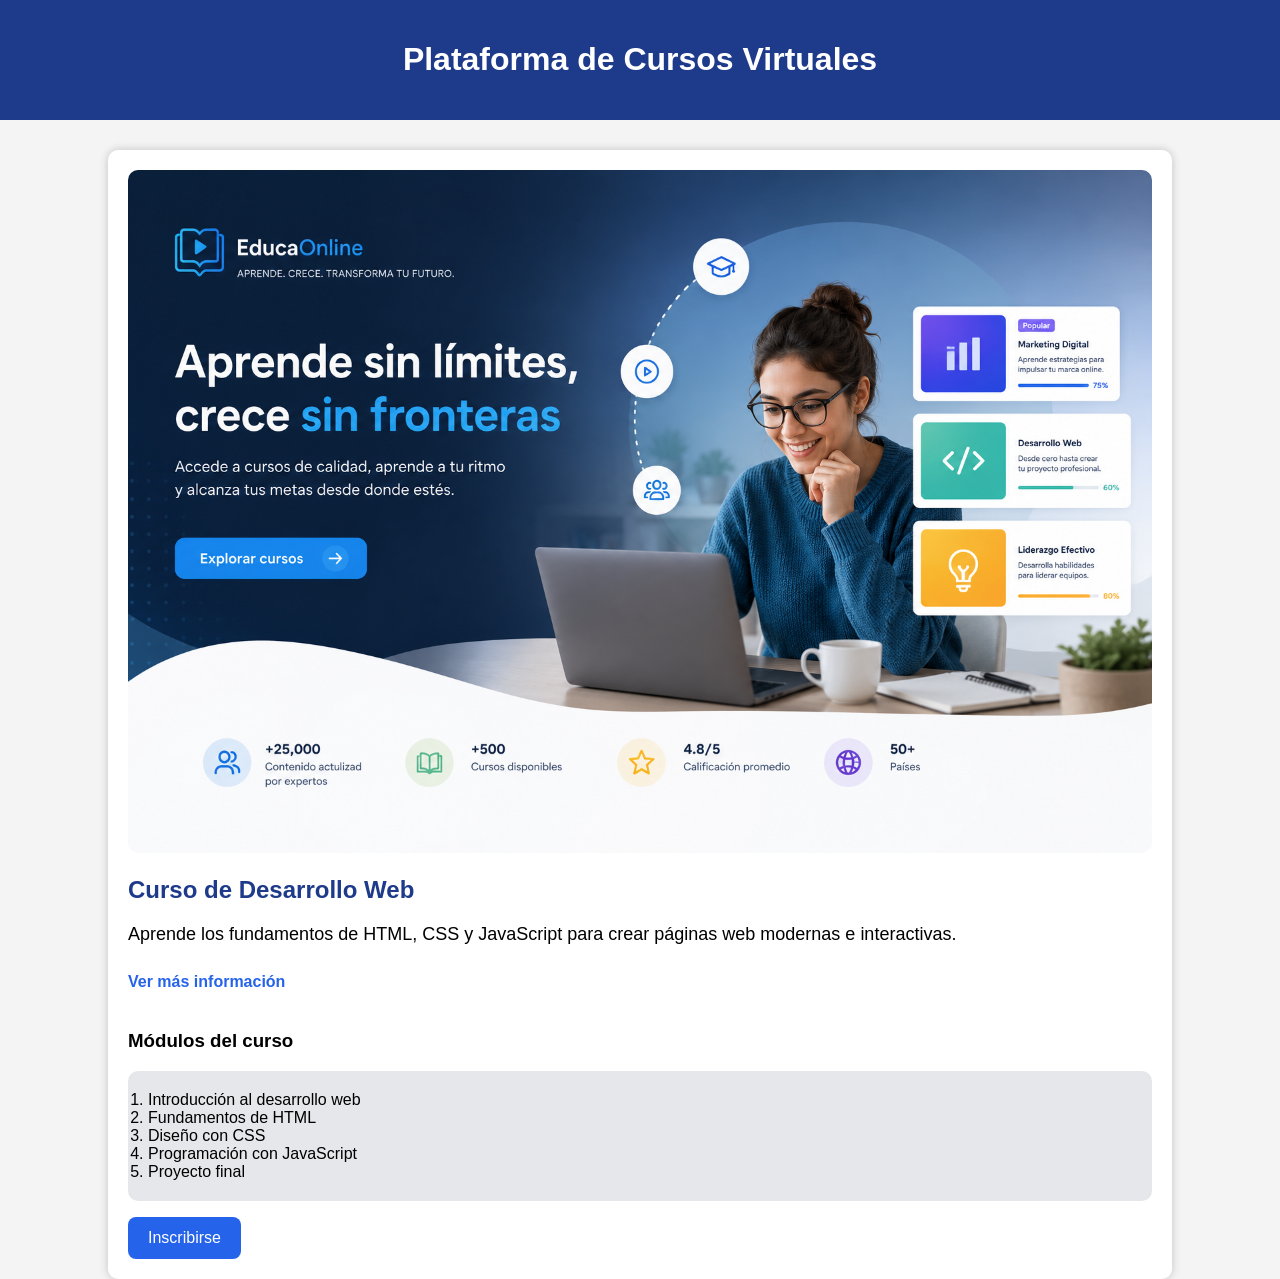
==== index.html @ f6471fb9 "Creacion inicial del proyecto" ====
<!DOCTYPE html>
<html lang="es">
<head>
    <meta charset="UTF-8">
    <meta name="viewport" content="width=device-width, initial-scale=1.0">
    <title>Plataforma de Cursos</title>
    <link rel="stylesheet" href="estilos.css">
</head>
<body>

    <header>
        <h1>Plataforma de Cursos Virtuales</h1>
    </header>

    <section class="contenedor">

        <img src="img\programacion.png" alt="Curso de programación">

        <h2>Curso de Desarrollo Web</h2>

        <p>
            Aprende los fundamentos de HTML, CSS y JavaScript
            para crear páginas web modernas e interactivas.
        </p>

        <a href="https://developer.mozilla.org/es/" target="_blank">
            Ver más información
        </a>

        <h3>Módulos del curso</h3>

        <ol>
            <li>Introducción al desarrollo web</li>
            <li>Fundamentos de HTML</li>
            <li>Diseño con CSS</li>
            <li>Programación con JavaScript</li>
            <li>Proyecto final</li>
        </ol>

        <button onclick="mostrarMensaje()">
            Inscribirse
        </button>

    </section>

    <script src="script.js"></script>

</body>
</html>
---- estilos.css ----
body {
font-family: Arial, sans-serif;
background-color: #f4f4f4;
margin: 0;
padding: 0;
}
header {
background-color: #1e3a8a;
color: white;
text-align: center;
padding: 20px;
}
.contenedor {
width: 80%;
margin: auto;
background: white;
padding: 20px;
margin-top: 30px;
border-radius: 10px;
box-shadow: 0px 0px 10px rgba(0,0,0,0.2);
}
img {
width: 100%;
border-radius: 10px;
}
h2 {
color: #1e3a8a;
}
p {
font-size: 18px;
}
ol {
background-color: #e5e7eb;
padding: 20px;
border-radius: 10px;
9
}
button {
background-color: #2563eb;
color: white;
border: none;
padding: 12px 20px;
border-radius: 8px;
cursor: pointer;
font-size: 16px;
}
button:hover {
background-color: #1d4ed8;
}
a {
display: inline-block;
margin-top: 10px;
margin-bottom: 20px;
color: #2563eb;
text-decoration: none;
font-weight: bold;
}
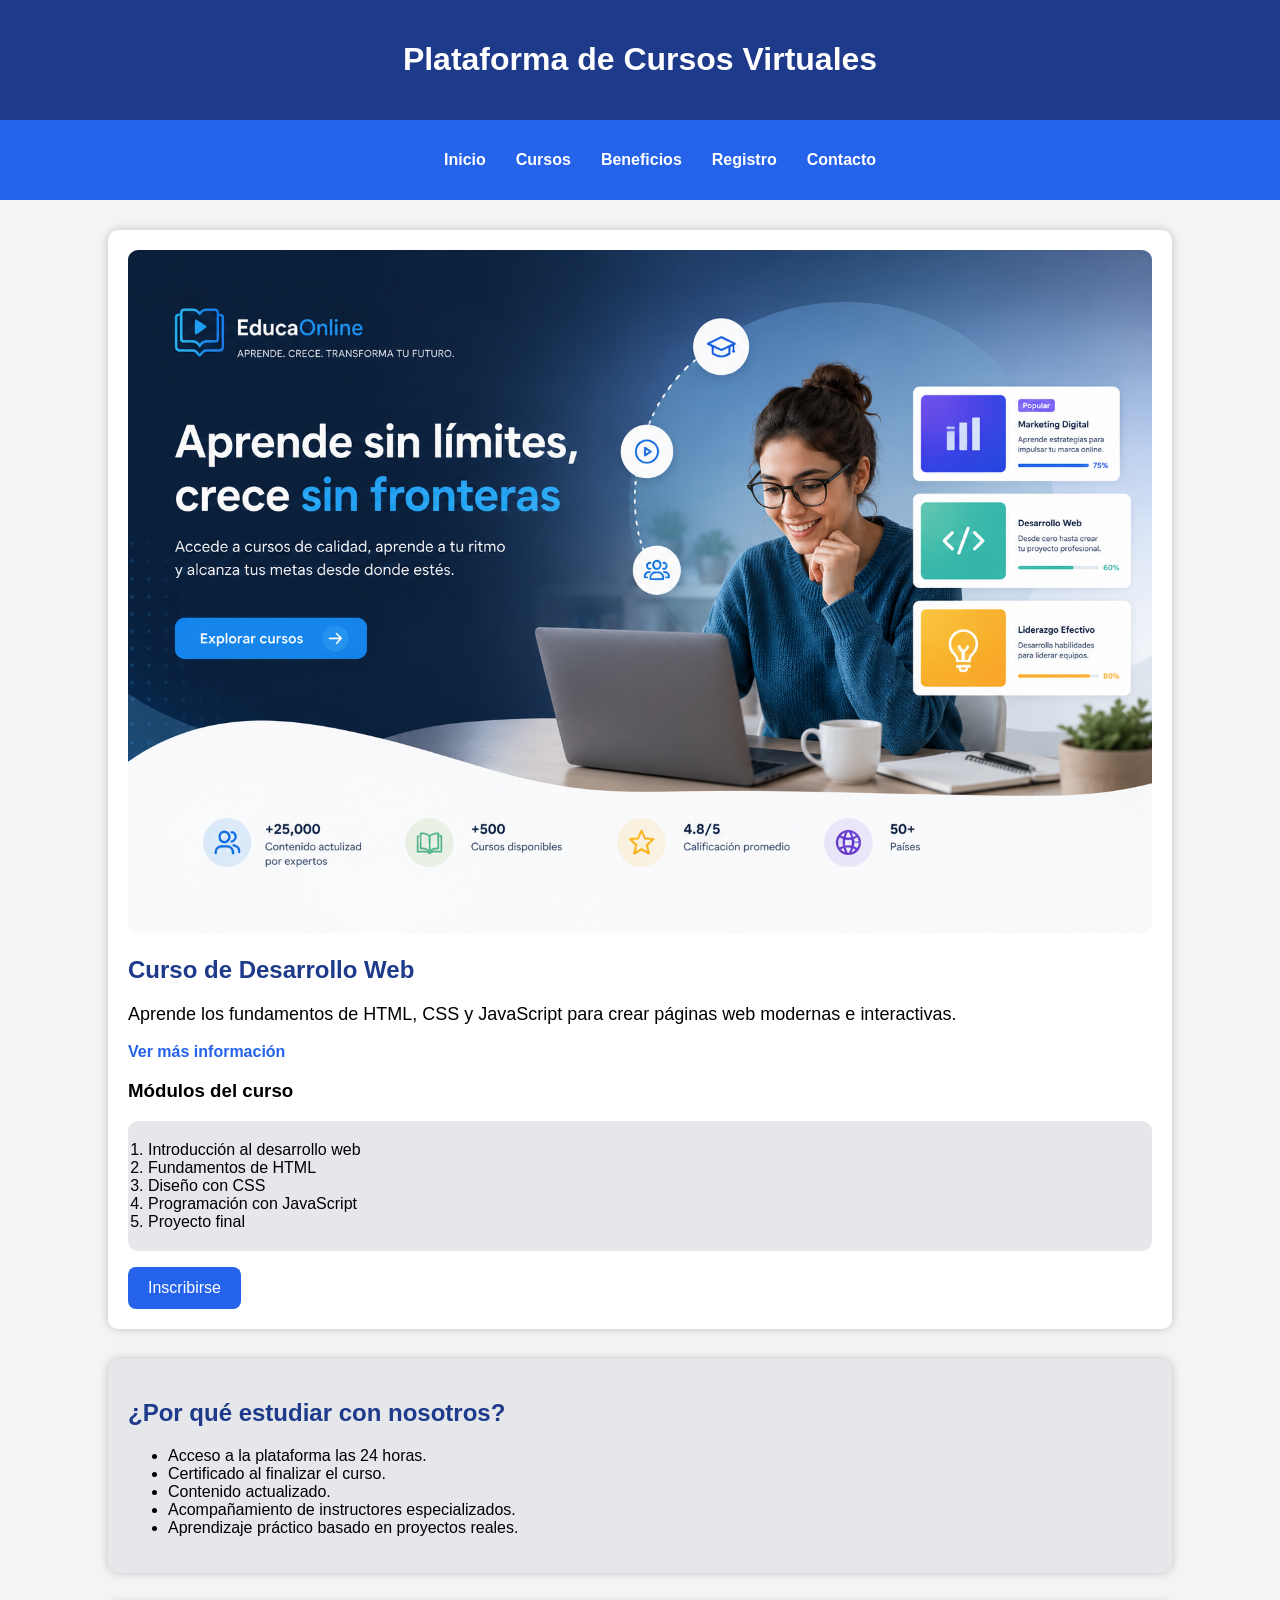
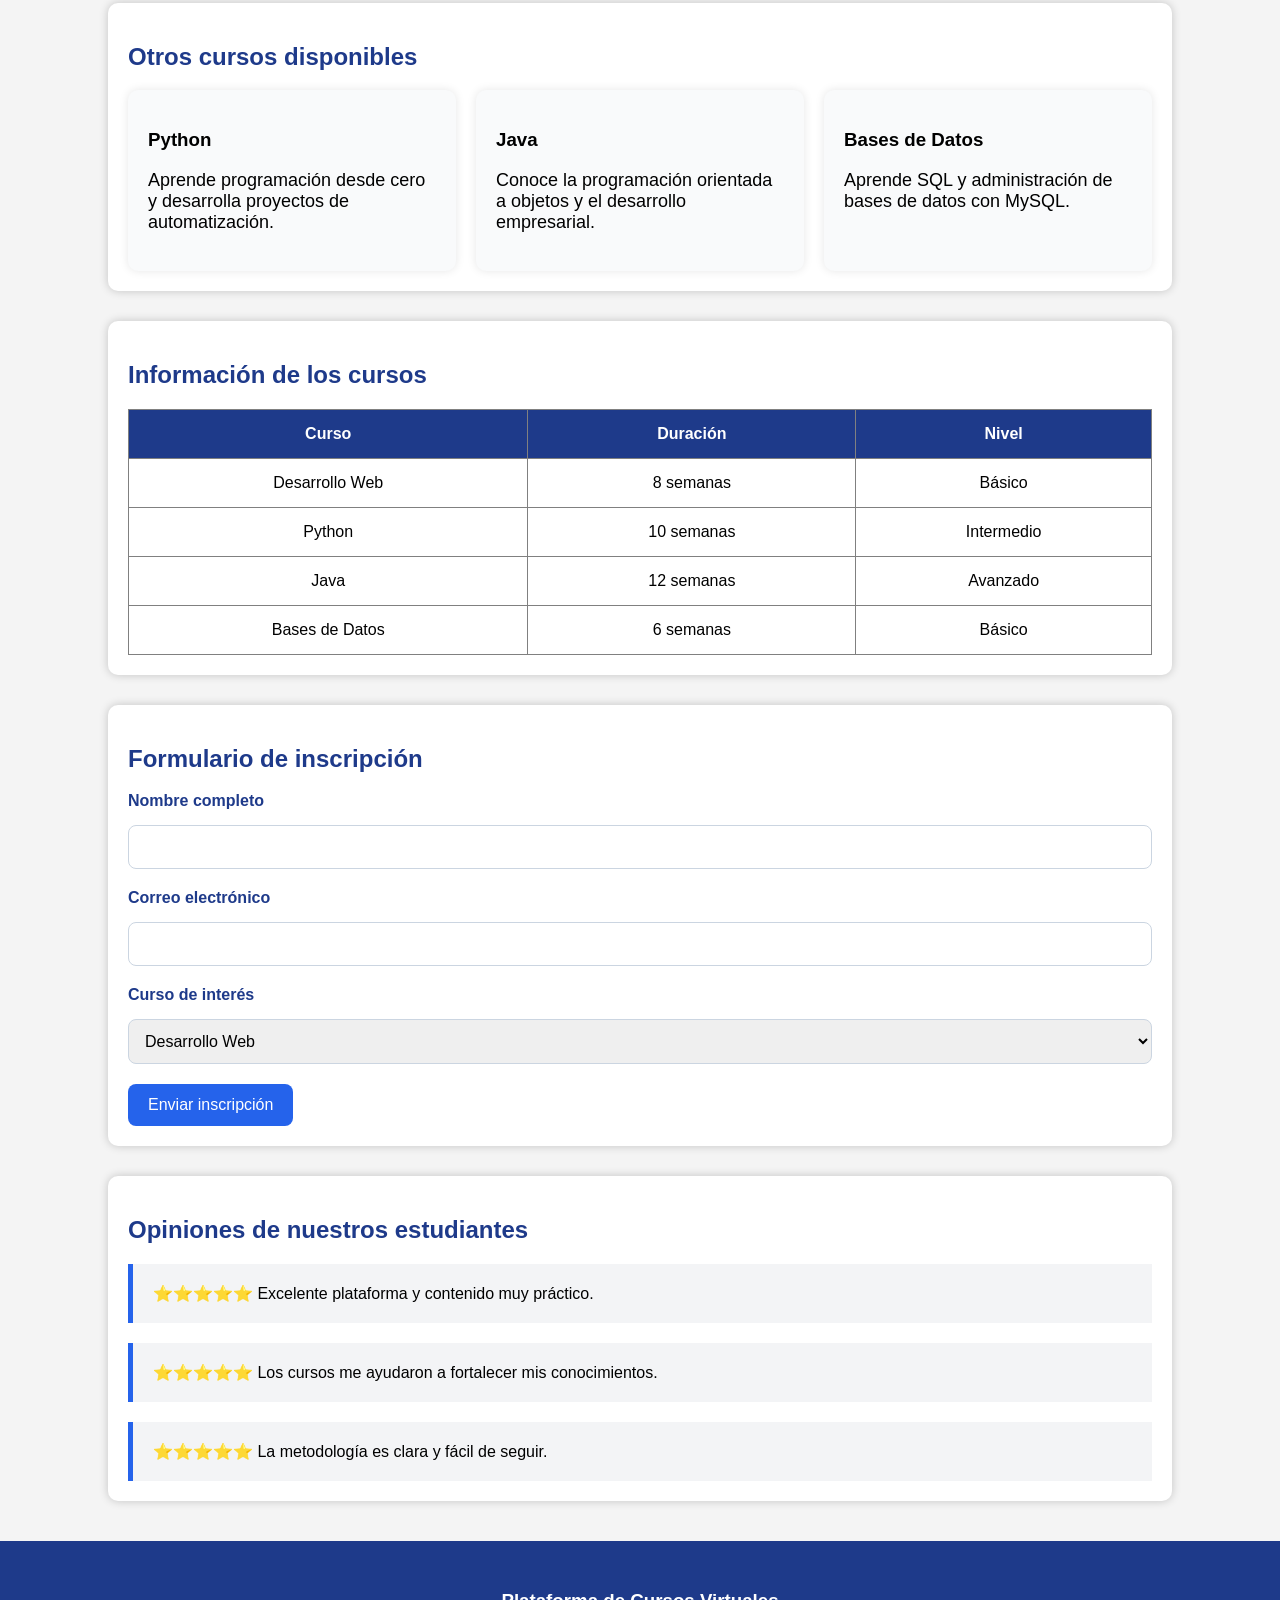
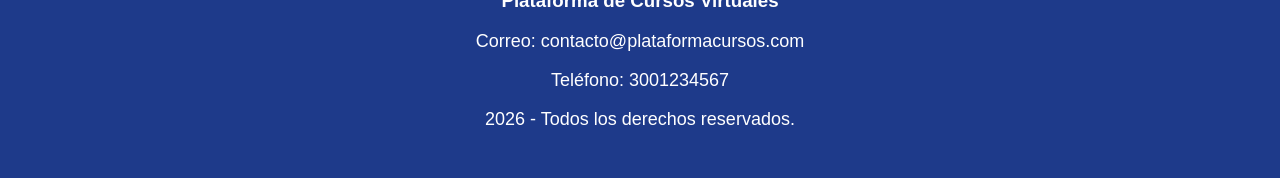
==== commit 16740a74: "Se mejoro la plataforma de cursos" ====
--- a/index.html
+++ b/index.html
@@ -3,47 +3,237 @@
 <head>
     <meta charset="UTF-8">
     <meta name="viewport" content="width=device-width, initial-scale=1.0">
-    <title>Plataforma de Cursos</title>
+    <title>Plataforma de Cursos Virtuales</title>
     <link rel="stylesheet" href="estilos.css">
 </head>
 <body>
 
-    <header>
-        <h1>Plataforma de Cursos Virtuales</h1>
-    </header>
-
-    <section class="contenedor">
-
-        <img src="img\programacion.png" alt="Curso de programación">
-
-        <h2>Curso de Desarrollo Web</h2>
-
-        <p>
-            Aprende los fundamentos de HTML, CSS y JavaScript
-            para crear páginas web modernas e interactivas.
-        </p>
-
-        <a href="https://developer.mozilla.org/es/" target="_blank">
-            Ver más información
-        </a>
-
-        <h3>Módulos del curso</h3>
-
-        <ol>
-            <li>Introducción al desarrollo web</li>
-            <li>Fundamentos de HTML</li>
-            <li>Diseño con CSS</li>
-            <li>Programación con JavaScript</li>
-            <li>Proyecto final</li>
-        </ol>
-
-        <button onclick="mostrarMensaje()">
-            Inscribirse
+<header>
+    <h1>Plataforma de Cursos Virtuales</h1>
+</header>
+
+<nav>
+
+    <ul>
+
+        <li><a href="#">Inicio</a></li>
+        <li><a href="#cursos">Cursos</a></li>
+        <li><a href="#beneficios">Beneficios</a></li>
+        <li><a href="#registro">Registro</a></li>
+        <li><a href="#contacto">Contacto</a></li>
+
+    </ul>
+
+</nav>
+
+<section class="contenedor">
+
+    <img src="img/programacion.png" alt="Curso de programación">
+
+    <h2>Curso de Desarrollo Web</h2>
+
+    <p>
+        Aprende los fundamentos de HTML, CSS y JavaScript para crear páginas web modernas e interactivas.
+    </p>
+
+    <a href="https://developer.mozilla.org/es/" target="_blank">
+        Ver más información
+    </a>
+
+    <h3>Módulos del curso</h3>
+
+    <ol>
+
+        <li>Introducción al desarrollo web</li>
+        <li>Fundamentos de HTML</li>
+        <li>Diseño con CSS</li>
+        <li>Programación con JavaScript</li>
+        <li>Proyecto final</li>
+
+    </ol>
+
+    <button onclick="mostrarMensaje()">
+        Inscribirse
+    </button>
+
+</section>
+
+<section id="beneficios" class="contenedor">
+
+    <h2>¿Por qué estudiar con nosotros?</h2>
+
+    <ul>
+
+        <li>Acceso a la plataforma las 24 horas.</li>
+        <li>Certificado al finalizar el curso.</li>
+        <li>Contenido actualizado.</li>
+        <li>Acompañamiento de instructores especializados.</li>
+        <li>Aprendizaje práctico basado en proyectos reales.</li>
+
+    </ul>
+
+</section>
+
+<section id="cursos" class="contenedor">
+
+    <h2>Otros cursos disponibles</h2>
+
+    <div class="cursos">
+
+        <div class="curso">
+
+            <h3>Python</h3>
+
+            <p>
+                Aprende programación desde cero y desarrolla proyectos de automatización.
+            </p>
+
+        </div>
+
+        <div class="curso">
+
+            <h3>Java</h3>
+
+            <p>
+                Conoce la programación orientada a objetos y el desarrollo empresarial.
+            </p>
+
+        </div>
+
+        <div class="curso">
+
+            <h3>Bases de Datos</h3>
+
+            <p>
+                Aprende SQL y administración de bases de datos con MySQL.
+            </p>
+
+        </div>
+
+    </div>
+
+</section>
+
+<section class="contenedor">
+
+    <h2>Información de los cursos</h2>
+
+    <table>
+
+        <tr>
+
+            <th>Curso</th>
+            <th>Duración</th>
+            <th>Nivel</th>
+
+        </tr>
+
+        <tr>
+
+            <td>Desarrollo Web</td>
+            <td>8 semanas</td>
+            <td>Básico</td>
+
+        </tr>
+
+        <tr>
+
+            <td>Python</td>
+            <td>10 semanas</td>
+            <td>Intermedio</td>
+
+        </tr>
+
+        <tr>
+
+            <td>Java</td>
+            <td>12 semanas</td>
+            <td>Avanzado</td>
+
+        </tr>
+
+        <tr>
+
+            <td>Bases de Datos</td>
+            <td>6 semanas</td>
+            <td>Básico</td>
+
+        </tr>
+
+    </table>
+
+</section>
+
+<section id="registro" class="contenedor">
+
+    <h2>Formulario de inscripción</h2>
+
+    <form>
+
+        <label>Nombre completo</label>
+
+        <input type="text">
+
+        <label>Correo electrónico</label>
+
+        <input type="email">
+
+        <label>Curso de interés</label>
+
+        <select>
+
+            <option>Desarrollo Web</option>
+            <option>Python</option>
+            <option>Java</option>
+            <option>Bases de Datos</option>
+
+        </select>
+
+        <button type="button" onclick="mostrarMensaje()">
+            Enviar inscripción
         </button>
 
-    </section>
-
-    <script src="script.js"></script>
+    </form>
+
+</section>
+
+<section class="contenedor">
+
+    <h2>Opiniones de nuestros estudiantes</h2>
+
+    <div class="testimonio">
+
+        ⭐⭐⭐⭐⭐ Excelente plataforma y contenido muy práctico.
+
+    </div>
+
+    <div class="testimonio">
+
+        ⭐⭐⭐⭐⭐ Los cursos me ayudaron a fortalecer mis conocimientos.
+
+    </div>
+
+    <div class="testimonio">
+
+        ⭐⭐⭐⭐⭐ La metodología es clara y fácil de seguir.
+
+    </div>
+
+</section>
+
+<footer id="contacto">
+
+    <h3>Plataforma de Cursos Virtuales</h3>
+
+    <p>Correo: contacto@plataformacursos.com</p>
+
+    <p>Teléfono: 3001234567</p>
+
+    <p>2026 - Todos los derechos reservados.</p>
+
+</footer>
+
+<script src="script.js"></script>
 
 </body>
 </html>
--- a/estilos.css
+++ b/estilos.css
@@ -1,57 +1,163 @@
-body {
-font-family: Arial, sans-serif;
-background-color: #f4f4f4;
-margin: 0;
-padding: 0;
+body{
+    font-family:Arial,sans-serif;
+    background-color:#f4f4f4;
+    margin:0;
+    padding:0;
 }
-header {
-background-color: #1e3a8a;
-color: white;
-text-align: center;
-padding: 20px;
+
+header{
+    background-color:#1e3a8a;
+    color:white;
+    text-align:center;
+    padding:20px;
 }
-.contenedor {
-width: 80%;
-margin: auto;
-background: white;
-padding: 20px;
-margin-top: 30px;
-border-radius: 10px;
-box-shadow: 0px 0px 10px rgba(0,0,0,0.2);
+
+nav{
+    background-color:#2563eb;
+    padding:15px;
 }
-img {
-width: 100%;
-border-radius: 10px;
+
+nav ul{
+    display:flex;
+    justify-content:center;
+    gap:30px;
+    list-style:none;
 }
-h2 {
-color: #1e3a8a;
+
+nav a{
+    color:white;
+    text-decoration:none;
+    font-weight:bold;
 }
-p {
-font-size: 18px;
+
+nav a:hover{
+    color:#dbeafe;
 }
-ol {
-background-color: #e5e7eb;
-padding: 20px;
-border-radius: 10px;
-9
+
+.contenedor{
+    width:80%;
+    margin:auto;
+    background:white;
+    padding:20px;
+    margin-top:30px;
+    border-radius:10px;
+    box-shadow:0px 0px 10px rgba(0,0,0,0.2);
 }
-button {
-background-color: #2563eb;
-color: white;
-border: none;
-padding: 12px 20px;
-border-radius: 8px;
-cursor: pointer;
-font-size: 16px;
+
+img{
+    width:100%;
+    border-radius:10px;
 }
-button:hover {
-background-color: #1d4ed8;
+
+h2{
+    color:#1e3a8a;
 }
-a {
-display: inline-block;
-margin-top: 10px;
-margin-bottom: 20px;
-color: #2563eb;
-text-decoration: none;
-font-weight: bold;
+
+p{
+    font-size:18px;
 }
+
+ol{
+    background-color:#e5e7eb;
+    padding:20px;
+    border-radius:10px;
+}
+
+button{
+    background-color:#2563eb;
+    color:white;
+    border:none;
+    padding:12px 20px;
+    border-radius:8px;
+    cursor:pointer;
+    font-size:16px;
+}
+
+button:hover{
+    background-color:#1d4ed8;
+}
+
+a{
+    color:#2563eb;
+    text-decoration:none;
+    font-weight:bold;
+}
+
+.cursos{
+    display:flex;
+    gap:20px;
+}
+
+.curso{
+    flex:1;
+    background:#f9fafb;
+    padding:20px;
+    border-radius:10px;
+    box-shadow:0px 0px 10px rgba(0,0,0,0.1);
+}
+
+.curso:hover{
+    transform:scale(1.03);
+    transition:0.3s;
+}
+
+table{
+    width:100%;
+    border-collapse:collapse;
+}
+
+th{
+    background-color:#1e3a8a;
+    color:white;
+}
+
+th,td{
+    border:1px solid gray;
+    padding:15px;
+    text-align:center;
+}
+
+input,
+select{
+    width:100%;
+    padding:12px;
+    margin-top:10px;
+    margin-bottom:20px;
+    border:1px solid #cbd5e1;
+    border-radius:8px;
+    font-size:16px;
+    box-sizing:border-box;
+}
+form{
+    width:100%;
+}
+
+label{
+    display:block;
+    margin-bottom:5px;
+    font-weight:bold;
+    color:#1e3a8a;
+}
+
+label{
+    font-weight:bold;
+}
+
+#beneficios{
+    background:#e5e7eb;
+}
+
+.testimonio{
+    background:#f3f4f6;
+    padding:20px;
+    margin-top:20px;
+    border-left:5px solid #2563eb;
+}
+
+footer{
+    background:#1e3a8a;
+    color:white;
+    text-align:center;
+    padding:30px;
+    margin-top:40px;
+}
